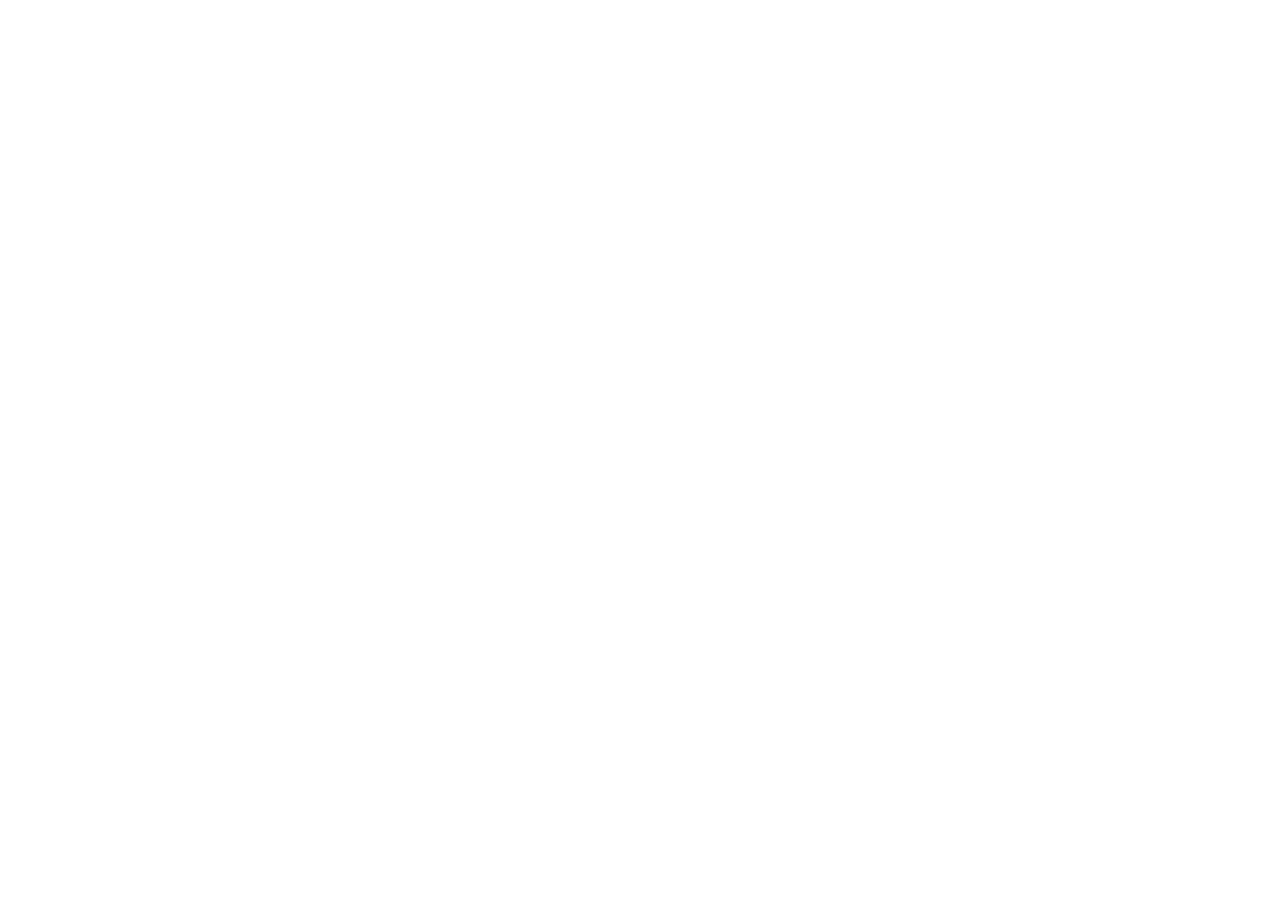
==== index.html @ 85d3c435 "starter code added" ====
<!DOCTYPE html>
<html lang="en-us">

    <head>

        <meta charset="UTF-8">
        <title>Bootstrap Demo</title>
      
        <!-- Bring in our bootstrap stylesheet -->
        <link rel="stylesheet" href="https://stackpath.bootstrapcdn.com/bootstrap/4.3.1/css/bootstrap.min.css" integrity="sha384-ggOyR0iXCbMQv3Xipma34MD+dH/1fQ784/j6cY/iJTQUOhcWr7x9JvoRxT2MZw1T" crossorigin="anonymous">
      
        <link rel="stylesheet" href="style.css">
      </head>
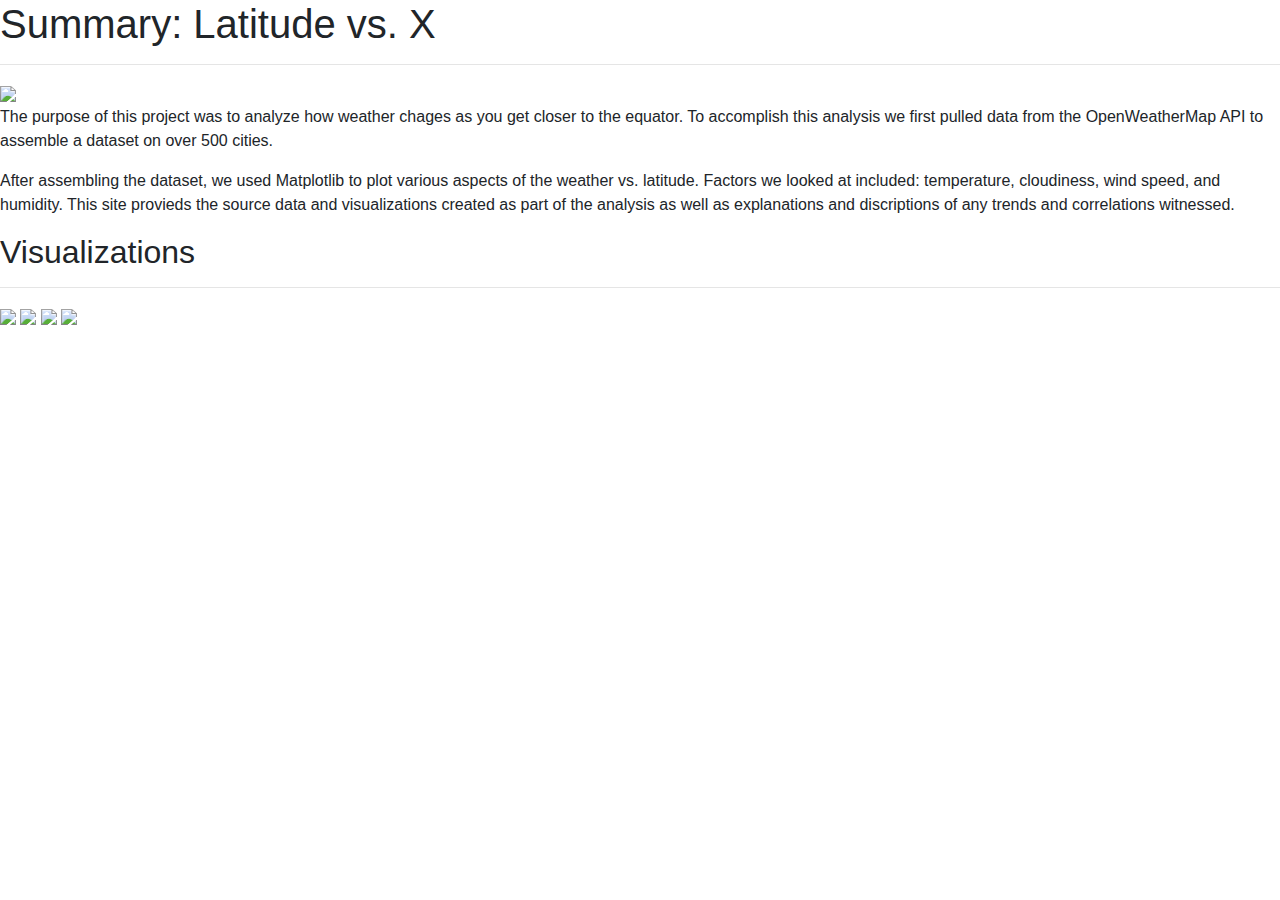
==== commit f9bd0e68: "added additional html pages" ====
--- a/index.html
+++ b/index.html
@@ -4,10 +4,27 @@
     <head>
 
         <meta charset="UTF-8">
-        <title>Bootstrap Demo</title>
+        <title>Weather</title>
       
         <!-- Bring in our bootstrap stylesheet -->
         <link rel="stylesheet" href="https://stackpath.bootstrapcdn.com/bootstrap/4.3.1/css/bootstrap.min.css" integrity="sha384-ggOyR0iXCbMQv3Xipma34MD+dH/1fQ784/j6cY/iJTQUOhcWr7x9JvoRxT2MZw1T" crossorigin="anonymous">
       
         <link rel="stylesheet" href="style.css">
-      </head>+      </head>
+
+      <body>
+        <h1>Summary: Latitude vs. X</h1>
+        <hr>
+            <a href="https://placeholder.com">
+                <img src="https://via.placeholder.com/150"></a>
+        
+            <p>The purpose of this project was to analyze how weather chages as you get closer to the equator. To accomplish this analysis we first pulled data from the OpenWeatherMap API to assemble a dataset on over 500 cities.</p>
+            <p>After assembling the dataset, we used Matplotlib to plot various aspects of the weather vs. latitude. Factors we looked at included: temperature, cloudiness, wind speed, and humidity. This site provieds the source data and visualizations created as part of the analysis as well as explanations and discriptions of any trends and correlations witnessed.</p>
+        <h2>Visualizations</h2>
+        <hr>
+            <a href="https://placeholder.com"><img src="https://via.placeholder.com/150"></a>
+            <a href="https://placeholder.com"><img src="https://via.placeholder.com/150"></a>
+            <a href="https://placeholder.com"><img src="https://via.placeholder.com/150"></a>
+            <a href="https://placeholder.com"><img src="https://via.placeholder.com/150"></a>
+        
+      </body>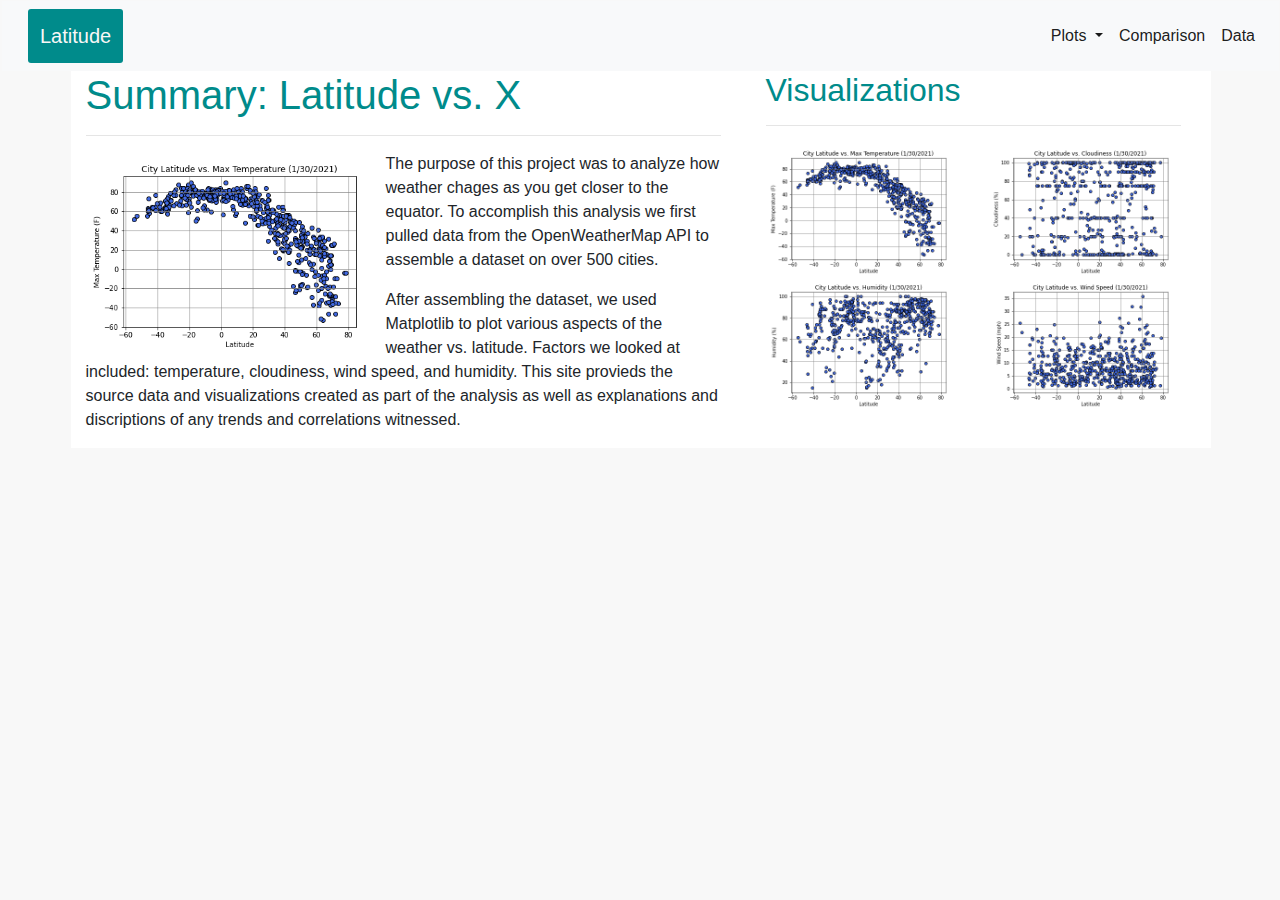
==== commit e4867ff2: "updated all html files with bootstrap grid" ====
--- a/index.html
+++ b/index.html
@@ -10,21 +10,89 @@
         <link rel="stylesheet" href="https://stackpath.bootstrapcdn.com/bootstrap/4.3.1/css/bootstrap.min.css" integrity="sha384-ggOyR0iXCbMQv3Xipma34MD+dH/1fQ784/j6cY/iJTQUOhcWr7x9JvoRxT2MZw1T" crossorigin="anonymous">
       
         <link rel="stylesheet" href="style.css">
-      </head>
+    </head>
 
-      <body>
-        <h1>Summary: Latitude vs. X</h1>
-        <hr>
-            <a href="https://placeholder.com">
-                <img src="https://via.placeholder.com/150"></a>
+    <body>
+
+      <nav class="navbar navbar-expand-lg navbar-light bg-light">
+        <ul class="nav nav-pills">
+        <a class="navbar-brand" href="http://127.0.0.1:5501/index.html">Latitude</a>
+        <button class="navbar-toggler" type="button" data-toggle="collapse" data-target="#navbarSupportedContent" aria-controls="navbarSupportedContent" aria-expanded="false" aria-label="Toggle navigation">
+          <span class="navbar-toggler-icon"></span>
+        </button>
+        </ul>
+        <div class="collapse navbar-collapse" id="navbarSupportedContent">
+          <ul class="navbar-nav ml-auto">
+            
+            <li class="nav-item dropdown active">
+              <a class="nav-link dropdown-toggle" href="#" id="navbarDropdown" role="button" data-toggle="dropdown" aria-haspopup="true" aria-expanded="false">
+                Plots
+              </a>
+              <div class="dropdown-menu" aria-labelledby="navbarDropdown">
+                <a class="dropdown-item" href="http://127.0.0.1:5501/max_temp.html">Max Temperature</a>
+                <a class="dropdown-item" href="http://127.0.0.1:5501/humidity.html">Humidity</a>
+                <a class="dropdown-item" href="http://127.0.0.1:5501/cloudiness.html">Cloudiness</a>
+                <a class="dropdown-item" href="http://127.0.0.1:5501/windspeed.html">Wind Speed</a>
+                <div class="dropdown-divider"></div>
+                <a class="dropdown-item" href="http://127.0.0.1:5501/Comparison.html">Comparison</a>
+                <div class="dropdown-divider"></div>
+                <a class="dropdown-item" href="http://127.0.0.1:5501/data.html">Data</a>
+              </div>
+            </li>
+            <li class="nav-item active">
+              <a class="nav-link" href="http://127.0.0.1:5501/Comparison.html">Comparison <span class="sr-only">(current)</span></a>
+            </li>
+            <li class="nav-item active">
+              <a class="nav-link" href="http://127.0.0.1:5501/data.html">Data</a>
+            </li>
+          </ul>
+        </div>
+      </nav>
+
+        <!-- Creates the Overall Grid -->
+        <div class="container">
+          <!-- First Row -->
+          <div class="row">
+
+              <!-- First of two columns -->
+                  <div class="col-md-7">
+                      <h1>Summary: Latitude vs. X</h1>
+                      <hr>
+                      <img width= "300" src="Resources/Visualizations/Lat_vs_temp.png" align="left"></a>
+          
+                      <p>The purpose of this project was to analyze how weather chages as you get closer to the equator. To accomplish this analysis we first pulled data from the OpenWeatherMap API to assemble a dataset on over 500 cities.</p>
+                      <p>After assembling the dataset, we used Matplotlib to plot various aspects of the weather vs. latitude. Factors we looked at included: temperature, cloudiness, wind speed, and humidity. This site provieds the source data and visualizations created as part of the analysis as well as explanations and discriptions of any trends and correlations witnessed.</p>
+                  </div>      
+              
+              <!-- Second of two columns -->
+              <div class="col-md-5">
+
+                  <!-- Creates the Grid inside the Grid -->
+                  <div class="container">
+                  <h2>Visualizations</h2>
+                  <hr>
+                      <!-- First Row Inside Grid -->
+                      <div class="row">
+                          <!-- First of two columns -->
+                          <div class="col-sm-6">
+                          <a href="http://127.0.0.1:5501/max_temp.html"><img width= "200" src="Resources/Visualizations/Lat_vs_temp.png" alt="Max Temperature"></a>
+                          <a href="http://127.0.0.1:5501/humidity.html"><img width= "200" src="Resources/Visualizations/Lat_vs_humidity.png" alt="Humidity"></a>
+                          </div>
+                          <!-- Second of two columns -->
+                          <div class="col-sm-6">
+                          <a href="http://127.0.0.1:5501/cloudiness.html"><img width= "200" src="Resources/Visualizations/Lat_vs_cloudiness.png" alt="Cloudiness"></a>
+                          <a href="http://127.0.0.1:5501/windspeed.html"><img width= "200" src="Resources/Visualizations/Lat_vs_windspeed.png" alt="Wind Speed"></a>
+                          </div>
+                      </div>
+                  </div>
+              </div>
+          </div>
+      </div>
         
-            <p>The purpose of this project was to analyze how weather chages as you get closer to the equator. To accomplish this analysis we first pulled data from the OpenWeatherMap API to assemble a dataset on over 500 cities.</p>
-            <p>After assembling the dataset, we used Matplotlib to plot various aspects of the weather vs. latitude. Factors we looked at included: temperature, cloudiness, wind speed, and humidity. This site provieds the source data and visualizations created as part of the analysis as well as explanations and discriptions of any trends and correlations witnessed.</p>
-        <h2>Visualizations</h2>
-        <hr>
-            <a href="https://placeholder.com"><img src="https://via.placeholder.com/150"></a>
-            <a href="https://placeholder.com"><img src="https://via.placeholder.com/150"></a>
-            <a href="https://placeholder.com"><img src="https://via.placeholder.com/150"></a>
-            <a href="https://placeholder.com"><img src="https://via.placeholder.com/150"></a>
-        
-      </body>+    <script src="https://code.jquery.com/jquery-3.3.1.slim.min.js" integrity="sha384-q8i/X+965DzO0rT7abK41JStQIAqVgRVzpbzo5smXKp4YfRvH+8abtTE1Pi6jizo" crossorigin="anonymous"></script>
+    <script src="https://cdnjs.cloudflare.com/ajax/libs/popper.js/1.14.7/umd/popper.min.js" integrity="sha384-UO2eT0CpHqdSJQ6hJty5KVphtPhzWj9WO1clHTMGa3JDZwrnQq4sF86dIHNDz0W1" crossorigin="anonymous"></script>
+    <script src="https://stackpath.bootstrapcdn.com/bootstrap/4.3.1/js/bootstrap.min.js" integrity="sha384-JjSmVgyd0p3pXB1rRibZUAYoIIy6OrQ6VrjIEaFf/nJGzIxFDsf4x0xIM+B07jRM" crossorigin="anonymous"></script>
+                
+                
+    </body>
+</html>--- a/style.css
+++ b/style.css
@@ -0,0 +1,47 @@
+h1 {
+    color:darkcyan
+}
+
+h2 {
+    color:darkcyan
+}
+
+h3 {
+    color: darkcyan;
+    text-align: center;
+}
+
+.navbar-light .navbar-nav .active>.nav-link {
+    text-align: end;
+}
+
+.navbar-light .navbar-brand {
+    color: rgb(248, 247, 246);
+}
+.navbar {
+    background: rgb(255, 255, 255);
+  }
+
+.navbar-brand {
+    display: inline-block;
+    padding: 12px;
+    margin-right: 10px;
+    margin-left: 10px;
+    cursor: pointer;
+    border-radius: 3px;
+    background-color:darkcyan;
+}
+
+body {
+    background: #f1f1f181;
+    padding: 1px;
+    margin-left:1px;
+  }
+
+.container {
+    background-color:rgb(255, 255, 255);
+}
+
+.navbar-nav .me-auto{
+    margin-right: auto!important;
+}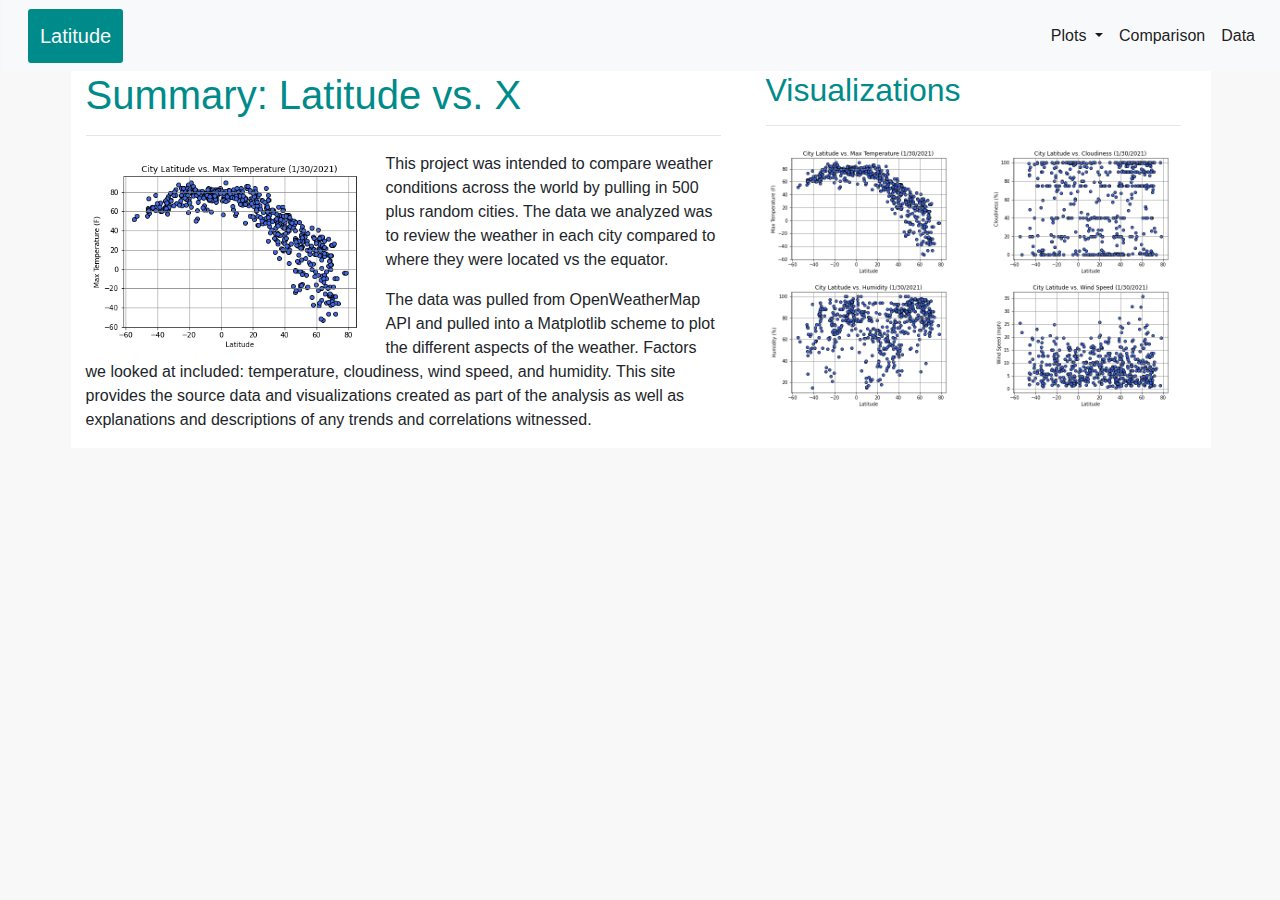
==== commit 756c8bbf: "updated links" ====
--- a/index.html
+++ b/index.html
@@ -16,7 +16,7 @@
 
       <nav class="navbar navbar-expand-lg navbar-light bg-light">
         <ul class="nav nav-pills">
-        <a class="navbar-brand" href="http://127.0.0.1:5501/index.html">Latitude</a>
+        <a class="navbar-brand" href="index.html">Latitude</a>
         <button class="navbar-toggler" type="button" data-toggle="collapse" data-target="#navbarSupportedContent" aria-controls="navbarSupportedContent" aria-expanded="false" aria-label="Toggle navigation">
           <span class="navbar-toggler-icon"></span>
         </button>
@@ -29,21 +29,21 @@
                 Plots
               </a>
               <div class="dropdown-menu" aria-labelledby="navbarDropdown">
-                <a class="dropdown-item" href="http://127.0.0.1:5501/max_temp.html">Max Temperature</a>
-                <a class="dropdown-item" href="http://127.0.0.1:5501/humidity.html">Humidity</a>
-                <a class="dropdown-item" href="http://127.0.0.1:5501/cloudiness.html">Cloudiness</a>
-                <a class="dropdown-item" href="http://127.0.0.1:5501/windspeed.html">Wind Speed</a>
+                <a class="dropdown-item" href="max_temp.html">Max Temperature</a>
+                <a class="dropdown-item" href="humidity.html">Humidity</a>
+                <a class="dropdown-item" href="cloudiness.html">Cloudiness</a>
+                <a class="dropdown-item" href="windspeed.html">Wind Speed</a>
                 <div class="dropdown-divider"></div>
-                <a class="dropdown-item" href="http://127.0.0.1:5501/Comparison.html">Comparison</a>
+                <a class="dropdown-item" href="Comparison.html">Comparison</a>
                 <div class="dropdown-divider"></div>
-                <a class="dropdown-item" href="http://127.0.0.1:5501/data.html">Data</a>
+                <a class="dropdown-item" href="data.html">Data</a>
               </div>
             </li>
             <li class="nav-item active">
-              <a class="nav-link" href="http://127.0.0.1:5501/Comparison.html">Comparison <span class="sr-only">(current)</span></a>
+              <a class="nav-link" href="Comparison.html">Comparison <span class="sr-only">(current)</span></a>
             </li>
             <li class="nav-item active">
-              <a class="nav-link" href="http://127.0.0.1:5501/data.html">Data</a>
+              <a class="nav-link" href="data.html">Data</a>
             </li>
           </ul>
         </div>
@@ -60,8 +60,8 @@
                       <hr>
                       <img width= "300" src="Resources/Visualizations/Lat_vs_temp.png" align="left"></a>
           
-                      <p>The purpose of this project was to analyze how weather chages as you get closer to the equator. To accomplish this analysis we first pulled data from the OpenWeatherMap API to assemble a dataset on over 500 cities.</p>
-                      <p>After assembling the dataset, we used Matplotlib to plot various aspects of the weather vs. latitude. Factors we looked at included: temperature, cloudiness, wind speed, and humidity. This site provieds the source data and visualizations created as part of the analysis as well as explanations and discriptions of any trends and correlations witnessed.</p>
+                      <p>This project was intended to compare weather conditions across the world by pulling in 500 plus random cities. The data we analyzed was to review the weather in each city compared to where they were located vs the equator.</p>
+                      <p>The data was pulled from OpenWeatherMap API and pulled into a Matplotlib scheme to plot the different aspects of the weather. Factors we looked at included: temperature, cloudiness, wind speed, and humidity. This site provides the source data and visualizations created as part of the analysis as well as explanations and descriptions of any trends and correlations witnessed.</p>
                   </div>      
               
               <!-- Second of two columns -->
@@ -75,13 +75,13 @@
                       <div class="row">
                           <!-- First of two columns -->
                           <div class="col-sm-6">
-                          <a href="http://127.0.0.1:5501/max_temp.html"><img width= "200" src="Resources/Visualizations/Lat_vs_temp.png" alt="Max Temperature"></a>
-                          <a href="http://127.0.0.1:5501/humidity.html"><img width= "200" src="Resources/Visualizations/Lat_vs_humidity.png" alt="Humidity"></a>
+                          <a href="max_temp.html"><img width= "200" src="Resources/Visualizations/Lat_vs_temp.png" alt="Max Temperature"></a>
+                          <a href="humidity.html"><img width= "200" src="Resources/Visualizations/Lat_vs_humidity.png" alt="Humidity"></a>
                           </div>
                           <!-- Second of two columns -->
                           <div class="col-sm-6">
-                          <a href="http://127.0.0.1:5501/cloudiness.html"><img width= "200" src="Resources/Visualizations/Lat_vs_cloudiness.png" alt="Cloudiness"></a>
-                          <a href="http://127.0.0.1:5501/windspeed.html"><img width= "200" src="Resources/Visualizations/Lat_vs_windspeed.png" alt="Wind Speed"></a>
+                          <a href="cloudiness.html"><img width= "200" src="Resources/Visualizations/Lat_vs_cloudiness.png" alt="Cloudiness"></a>
+                          <a href="windspeed.html"><img width= "200" src="Resources/Visualizations/Lat_vs_windspeed.png" alt="Wind Speed"></a>
                           </div>
                       </div>
                   </div>
